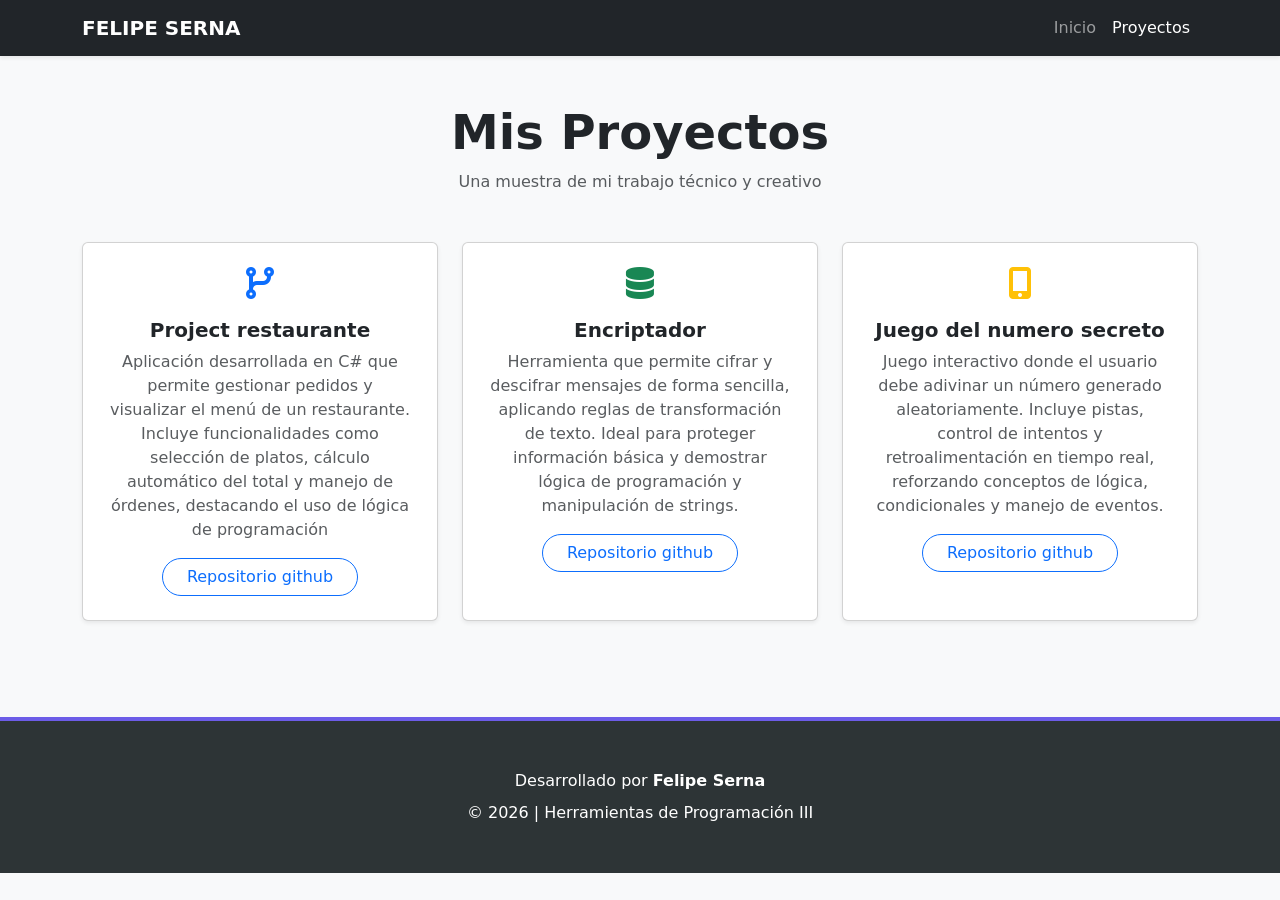
==== projects.html @ f855604d "se agrego el proyecto" ====
<!DOCTYPE html>
<html lang="es">
<head>
    <meta charset="UTF-8">
    <meta name="viewport" content="width=device-width, initial-scale=1.0">
    <title>Proyectos | Felipe Serna</title>
    <link rel="stylesheet" href="css/bootstrap.min.css">
    <link rel="stylesheet" href="https://cdnjs.cloudflare.com/ajax/libs/font-awesome/6.0.0/css/all.min.css">
    <link rel="stylesheet" href="css/styles.css">
    <link href="https://cdn.jsdelivr.net/npm/bootstrap@5.3.8/dist/css/bootstrap.min.css" rel="stylesheet" integrity="sha384-sRIl4kxILFvY47J16cr9ZwB07vP4J8+LH7qKQnuqkuIAvNWLzeN8tE5YBujZqJLB" crossorigin="anonymous">
    <script src="https://cdn.jsdelivr.net/npm/bootstrap@5.3.8/dist/js/bootstrap.bundle.min.js" integrity="sha384-FKyoEForCGlyvwx9Hj09JcYn3nv7wiPVlz7YYwJrWVcXK/BmnVDxM+D2scQbITxI" crossorigin="anonymous"></script>
    
</head>
<body class="bg-light">

    <nav class="navbar navbar-expand-lg navbar-dark bg-dark sticky-top shadow-sm">
        <div class="container">
            <a class="navbar-brand fw-bold" href="index.html">FELIPE SERNA</a>
            <div class="collapse navbar-collapse" id="navbarNav">
                <ul class="navbar-nav ms-auto">
                    <li class="nav-item"><a class="nav-link" href="index.html">Inicio</a></li>
                    <li class="nav-item"><a class="nav-link active" href="projects.html">Proyectos</a></li>
                </ul>
            </div>
        </div>
    </nav>

    <main class="container py-5">
        <header class="text-center mb-5 animate-view">
            <h2 class="display-5 fw-bold">Mis Proyectos</h2>
            <p class="text-muted">Una muestra de mi trabajo técnico y creativo</p>
        </header>

        <div class="row g-4">
            <div class="col-md-4 animate-view" style="animation-delay: 0.2s;">
                <div class="card h-100 shadow-sm">
                    <div class="card-body p-4 text-center">
                        <div class="mb-3 text-primary"><i class="fas fa-code-branch fa-2x"></i></div>
                        <h5 class="card-title fw-bold">Project restaurante</h5>
                        <p class="card-text text-muted">Aplicación desarrollada en C# que permite gestionar pedidos y visualizar el menú de un restaurante. Incluye funcionalidades como selección de platos, cálculo automático del total y manejo de órdenes, destacando el uso de lógica de programación</p>
                        <a target="_blank" href="https://github.com/fhilpe/Project-restaurante.git">
                        <button  class="btn btn-outline-primary rounded-pill px-4 ">Repositorio github</button>
                        </a>
                    </div>
                </div>
            </div>

            <div class="col-md-4 animate-view" style="animation-delay: 0.4s;">
                <div class="card h-100 shadow-sm">
                    <div class="card-body p-4 text-center">
                        <div class="mb-3 text-success"><i class="fas fa-database fa-2x"></i></div>
                        <h5 class="card-title fw-bold">Encriptador</h5>
                        <p class="card-text text-muted">Herramienta que permite cifrar y descifrar mensajes de forma sencilla, aplicando reglas de transformación de texto. Ideal para proteger información básica y demostrar lógica de programación y manipulación de strings.</p>
                        <a target="_blank" href="https://github.com/fhilpe/Encriptador-de-alura-latam.git">
                        <button  class="btn btn-outline-primary rounded-pill px-4 ">Repositorio github</button>
                        </a>
                    </div>
                </div>
            </div>

            <div class="col-md-4 animate-view" style="animation-delay: 0.6s;">
                <div class="card h-100 shadow-sm">
                    <div class="card-body p-4 text-center">
                        <div class="mb-3 text-warning"><i class="fas fa-mobile-alt fa-2x"></i></div>
                        <h5 class="card-title fw-bold">Juego del numero secreto</h5>
                        <p class="card-text text-muted">Juego interactivo donde el usuario debe adivinar un número generado aleatoriamente. Incluye pistas, control de intentos y retroalimentación en tiempo real, reforzando conceptos de lógica, condicionales y manejo de eventos.</p>
                        <a target="_blank" href="https://github.com/fhilpe/Juego-del-numero-secreto-Alura.git">
                        <button  class="btn btn-outline-primary rounded-pill px-4 ">Repositorio github</button>
                        </a>
                    </div>
                </div>
            </div>
        </div>
    </main>

    <div class="modal fade" id="videoModal" tabindex="-1" aria-hidden="true">
        <div class="modal-dialog modal-lg modal-dialog-centered">
            <div class="modal-content border-0 shadow-lg">
                <div class="modal-header bg-dark text-white">
                    <h5 class="modal-title" id="modalTitle font-weight-bold">Video del Proyecto</h5>
                    <button type="button" class="btn-close btn-close-white" data-bs-dismiss="modal" aria-label="Close"></button>
                </div>
                <div class="modal-body p-0">
                    <div class="ratio ratio-16x9">
                        <iframe id="videoIframe" src="" allowfullscreen></iframe>
                    </div>
                </div>
            </div>
        </div>
    </div>

    <footer class="text-white text-center py-5 mt-5">
        <div class="container">
            <p class="mb-2">Desarrollado por <strong>Felipe Serna</strong></p>
            <p class="mb-0" class="small text-muted mb-0">© 2026 | Herramientas de Programación III</p>
        </div>
    </footer>

    <script src="js/jquery.min.js"></script>
    <script src="js/bootstrap.bundle.min.js"></script>
    <script src="js/scripts.js"></script>
</body>
</html>
---- css/styles.css ----
/* General */
body {
    font-family: 'Inter', 'Segoe UI', Roboto, sans-serif;
    color: #2d3436;
    scroll-behavior: smooth;
    overflow-x: hidden;
}

/* Animación de entrada */
@keyframes fadeInUp {
    from {
        opacity: 0;
        transform: translateY(30px);
    }
    to {
        opacity: 1;
        transform: translateY(0);
    }
}

.animate-view {
    animation: fadeInUp 0.8s ease-out forwards;
}

/* Estilo para la foto de perfil (lp.webp) */
.profile-img {
    width: 180px;
    height: 180px;
    object-fit: cover;
    border: 8px solid rgba(255, 255, 255, 0.8);
    transition: transform 0.3s ease;
}

.profile-img:hover {
    transform: scale(1.05) rotate(2deg);
}

/* Hero Section */
.hero-section {
    background: linear-gradient(135deg, #6c5ce7 0%, #a29bfe 100%);
    color: white !important;
    padding: 100px 0;
}

.hero-section .text-muted {
    color: rgba(255, 255, 255, 0.9) !important;
}

/* Tarjetas de Proyectos */
.card {
    border: none;
    border-radius: 15px;
    transition: all 0.3s cubic-bezier(0.25, 0.8, 0.25, 1);
    overflow: hidden;
}

.card:hover {
    transform: translateY(-12px);
    box-shadow: 0 15px 30px rgba(0,0,0,0.15) !important;
}

/* Habilidades con Iconos */
.skill-card {
    padding: 20px;
    border-radius: 15px;
    background: #f8f9fa;
    transition: all 0.3s ease;
    height: 100%;
}

.skill-card:hover {
    background: #ffffff;
    transform: translateY(-5px);
    box-shadow: 0 10px 20px rgba(0,0,0,0.1) !important;
}

.fab {
    transition: all 0.3s ease;
}

.fab:hover {
    transform: translateY(-5px);
}

/* Footer */
footer {
    background-color: #2d3436;
    border-top: 4px solid #6c5ce7;
}
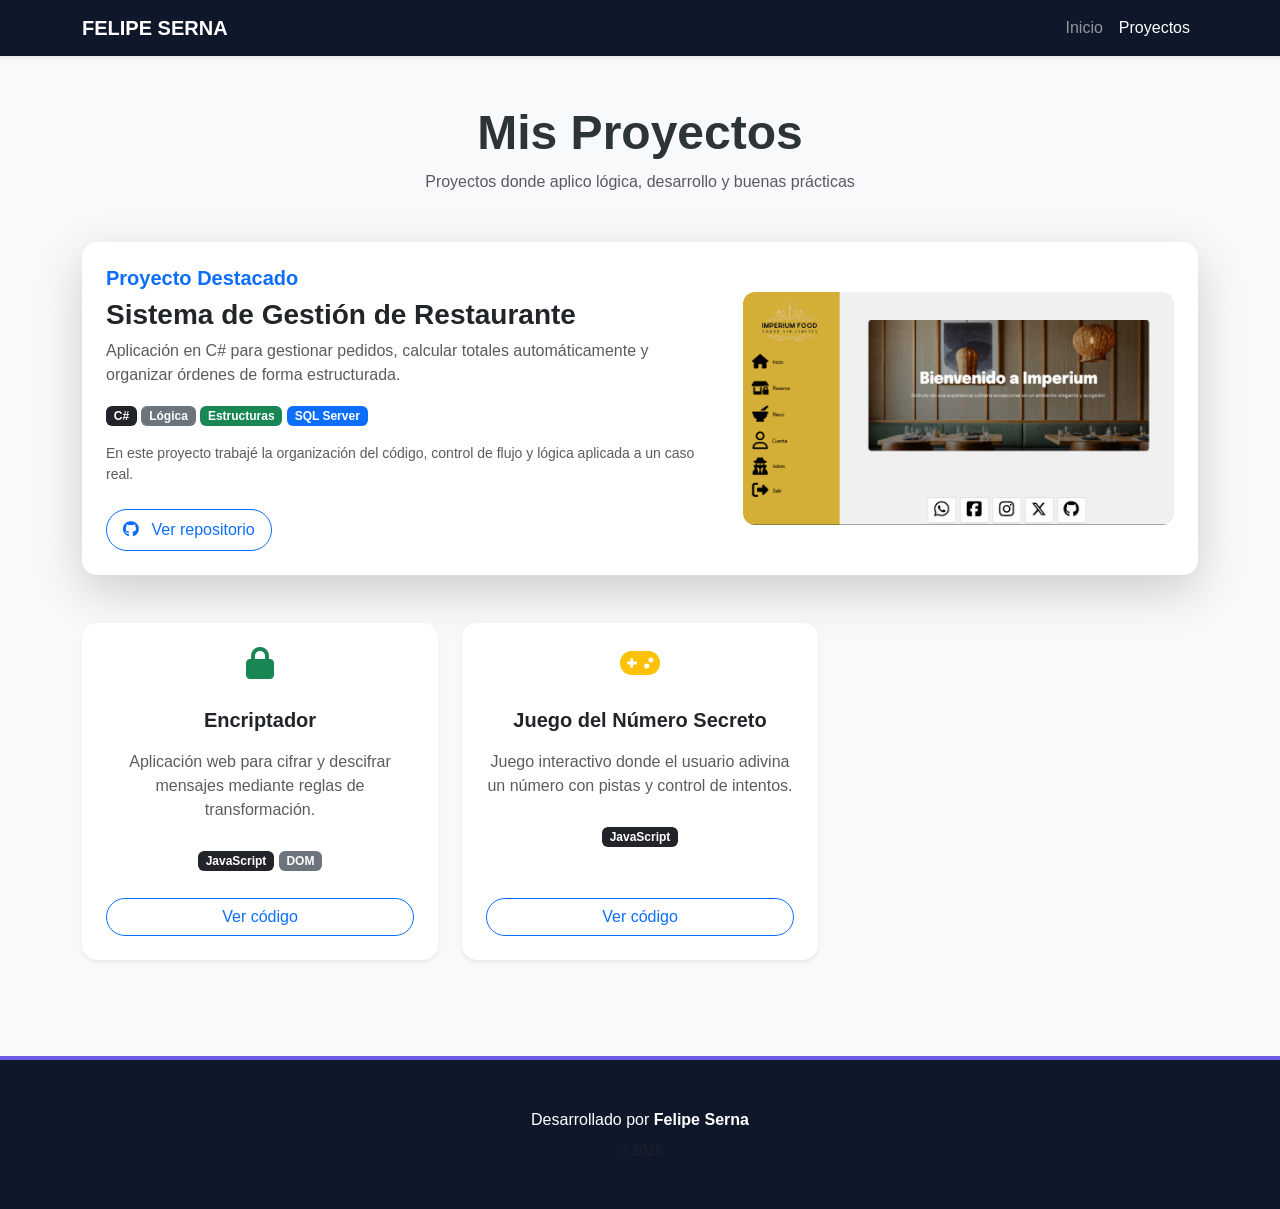
==== commit 4fd5307b: "Se agrego el proyecto" ====
--- a/projects.html
+++ b/projects.html
@@ -4,100 +4,172 @@
     <meta charset="UTF-8">
     <meta name="viewport" content="width=device-width, initial-scale=1.0">
     <title>Proyectos | Felipe Serna</title>
-    <link rel="stylesheet" href="css/bootstrap.min.css">
+
+    <!-- Bootstrap (solo una vez) -->
+    <link href="https://cdn.jsdelivr.net/npm/bootstrap@5.3.8/dist/css/bootstrap.min.css" rel="stylesheet">
+
+    <!-- Icons -->
     <link rel="stylesheet" href="https://cdnjs.cloudflare.com/ajax/libs/font-awesome/6.0.0/css/all.min.css">
+
+    <!-- Styles -->
     <link rel="stylesheet" href="css/styles.css">
-    <link href="https://cdn.jsdelivr.net/npm/bootstrap@5.3.8/dist/css/bootstrap.min.css" rel="stylesheet" integrity="sha384-sRIl4kxILFvY47J16cr9ZwB07vP4J8+LH7qKQnuqkuIAvNWLzeN8tE5YBujZqJLB" crossorigin="anonymous">
-    <script src="https://cdn.jsdelivr.net/npm/bootstrap@5.3.8/dist/js/bootstrap.bundle.min.js" integrity="sha384-FKyoEForCGlyvwx9Hj09JcYn3nv7wiPVlz7YYwJrWVcXK/BmnVDxM+D2scQbITxI" crossorigin="anonymous"></script>
-    
 </head>
+
 <body class="bg-light">
 
-    <nav class="navbar navbar-expand-lg navbar-dark bg-dark sticky-top shadow-sm">
-        <div class="container">
-            <a class="navbar-brand fw-bold" href="index.html">FELIPE SERNA</a>
-            <div class="collapse navbar-collapse" id="navbarNav">
-                <ul class="navbar-nav ms-auto">
-                    <li class="nav-item"><a class="nav-link" href="index.html">Inicio</a></li>
-                    <li class="nav-item"><a class="nav-link active" href="projects.html">Proyectos</a></li>
-                </ul>
-            </div>
+<!-- NAVBAR -->
+<nav class="navbar navbar-expand-lg navbar-dark bg-dark sticky-top shadow-sm">
+    <div class="container">
+        <a class="navbar-brand fw-bold" href="index.html">FELIPE SERNA</a>
+
+        <!-- BOTÓN MOBILE (te faltaba) -->
+        <button class="navbar-toggler" type="button" data-bs-toggle="collapse" data-bs-target="#navbarNav">
+            <span class="navbar-toggler-icon"></span>
+        </button>
+
+        <div class="collapse navbar-collapse" id="navbarNav">
+            <ul class="navbar-nav ms-auto">
+                <li class="nav-item"><a class="nav-link" href="index.html">Inicio</a></li>
+                <li class="nav-item"><a class="nav-link active" href="projects.html">Proyectos</a></li>
+            </ul>
         </div>
-    </nav>
+    </div>
+</nav>
 
-    <main class="container py-5">
-        <header class="text-center mb-5 animate-view">
-            <h2 class="display-5 fw-bold">Mis Proyectos</h2>
-            <p class="text-muted">Una muestra de mi trabajo técnico y creativo</p>
-        </header>
+<!-- CONTENIDO -->
+<main class="container py-5">
 
-        <div class="row g-4">
-            <div class="col-md-4 animate-view" style="animation-delay: 0.2s;">
-                <div class="card h-100 shadow-sm">
-                    <div class="card-body p-4 text-center">
-                        <div class="mb-3 text-primary"><i class="fas fa-code-branch fa-2x"></i></div>
-                        <h5 class="card-title fw-bold">Project restaurante</h5>
-                        <p class="card-text text-muted">Aplicación desarrollada en C# que permite gestionar pedidos y visualizar el menú de un restaurante. Incluye funcionalidades como selección de platos, cálculo automático del total y manejo de órdenes, destacando el uso de lógica de programación</p>
-                        <a target="_blank" href="https://github.com/fhilpe/Project-restaurante.git">
-                        <button  class="btn btn-outline-primary rounded-pill px-4 ">Repositorio github</button>
-                        </a>
+    <!-- HEADER -->
+    <header class="text-center mb-5 animate-view">
+        <h2 class="display-5 fw-bold">Mis Proyectos</h2>
+        <p class="text-muted">Proyectos donde aplico lógica, desarrollo y buenas prácticas</p>
+    </header>
+
+    <!-- PROYECTO DESTACADO -->
+    <div class="row mb-5">
+    <div class="col-12 animate-view">
+        <div class="card shadow-lg border-0 p-4">
+
+            <div class="row align-items-center">
+
+                <!-- CONTENIDO -->
+                <div class="col-md-7">
+
+                    <h5 class="text-primary fw-bold mb-2">Proyecto Destacado</h5>
+
+                    <h3 class="fw-bold">Sistema de Gestión de Restaurante</h3>
+
+                    <p class="text-muted">
+                        Aplicación en C# para gestionar pedidos, calcular totales automáticamente
+                        y organizar órdenes de forma estructurada.
+                    </p>
+
+                    <div class="mb-3">
+                        <span class="badge bg-dark">C#</span>
+                        <span class="badge bg-secondary">Lógica</span>
+                        <span class="badge bg-success">Estructuras</span>
+                        <span class="badge bg-primary">SQL Server</span>
+                    </div>
+
+                    <p class="small text-muted mb-4">
+                        En este proyecto trabajé la organización del código, control de flujo
+                        y lógica aplicada a un caso real.
+                    </p>
+
+                    <a target="_blank"
+                       href="https://github.com/fhilpe/Project-restaurante.git"
+                       class="btn btn-outline-primary rounded-pill px-3 py-2">
+                        <i class="fab fa-github me-2"></i> Ver repositorio
+                    </a>
+
+                </div>
+                <!-- IMAGEN -->
+                <div class="col-md-5 mb-4 mb-md-0 d-none d-md-block">
+                    <div class="featured-img-container">
+                        <img src="img/project_destacado.png" alt="Proyecto restaurante" class="featured-img">
                     </div>
                 </div>
             </div>
 
-            <div class="col-md-4 animate-view" style="animation-delay: 0.4s;">
-                <div class="card h-100 shadow-sm">
-                    <div class="card-body p-4 text-center">
-                        <div class="mb-3 text-success"><i class="fas fa-database fa-2x"></i></div>
-                        <h5 class="card-title fw-bold">Encriptador</h5>
-                        <p class="card-text text-muted">Herramienta que permite cifrar y descifrar mensajes de forma sencilla, aplicando reglas de transformación de texto. Ideal para proteger información básica y demostrar lógica de programación y manipulación de strings.</p>
-                        <a target="_blank" href="https://github.com/fhilpe/Encriptador-de-alura-latam.git">
-                        <button  class="btn btn-outline-primary rounded-pill px-4 ">Repositorio github</button>
-                        </a>
+        </div>
+    </div>
+</div>
+
+    <!-- GRID DE PROYECTOS -->
+    <div class="row g-4">
+
+        <!-- ENCRIPTADOR -->
+        <div class="col-md-6 col-lg-4 animate-view" style="animation-delay: 0.2s;">
+            <div class="card h-100 shadow-sm">
+                <div class="card-body p-4 text-center d-flex flex-column">
+
+                    <div class="mb-3 text-success">
+                        <i class="fas fa-lock fa-2x"></i>
                     </div>
-                </div>
-            </div>
 
-            <div class="col-md-4 animate-view" style="animation-delay: 0.6s;">
-                <div class="card h-100 shadow-sm">
-                    <div class="card-body p-4 text-center">
-                        <div class="mb-3 text-warning"><i class="fas fa-mobile-alt fa-2x"></i></div>
-                        <h5 class="card-title fw-bold">Juego del numero secreto</h5>
-                        <p class="card-text text-muted">Juego interactivo donde el usuario debe adivinar un número generado aleatoriamente. Incluye pistas, control de intentos y retroalimentación en tiempo real, reforzando conceptos de lógica, condicionales y manejo de eventos.</p>
-                        <a target="_blank" href="https://github.com/fhilpe/Juego-del-numero-secreto-Alura.git">
-                        <button  class="btn btn-outline-primary rounded-pill px-4 ">Repositorio github</button>
-                        </a>
+                    <h5 class="card-title fw-bold">Encriptador</h5>
+
+                    <p class="card-text text-muted">
+                        Aplicación web para cifrar y descifrar mensajes mediante reglas de transformación.
+                    </p>
+
+                    <div class="mb-3">
+                        <span class="badge bg-dark">JavaScript</span>
+                        <span class="badge bg-secondary">DOM</span>
                     </div>
+
+                    <a target="_blank"
+                       href="https://github.com/fhilpe/Encriptador-de-alura-latam.git"
+                       class="btn btn-outline-primary rounded-pill px-4 mt-auto">
+                       Ver código
+                    </a>
+
                 </div>
             </div>
         </div>
-    </main>
 
-    <div class="modal fade" id="videoModal" tabindex="-1" aria-hidden="true">
-        <div class="modal-dialog modal-lg modal-dialog-centered">
-            <div class="modal-content border-0 shadow-lg">
-                <div class="modal-header bg-dark text-white">
-                    <h5 class="modal-title" id="modalTitle font-weight-bold">Video del Proyecto</h5>
-                    <button type="button" class="btn-close btn-close-white" data-bs-dismiss="modal" aria-label="Close"></button>
-                </div>
-                <div class="modal-body p-0">
-                    <div class="ratio ratio-16x9">
-                        <iframe id="videoIframe" src="" allowfullscreen></iframe>
+        <!-- NUMERO SECRETO -->
+        <div class="col-md-6 col-lg-4 animate-view" style="animation-delay: 0.4s;">
+            <div class="card h-100 shadow-sm">
+                <div class="card-body p-4 text-center d-flex flex-column">
+
+                    <div class="mb-3 text-warning">
+                        <i class="fas fa-gamepad fa-2x"></i>
                     </div>
+
+                    <h5 class="card-title fw-bold">Juego del Número Secreto</h5>
+
+                    <p class="card-text text-muted">
+                        Juego interactivo donde el usuario adivina un número con pistas y control de intentos.
+                    </p>
+
+                    <div class="mb-3">
+                        <span class="badge bg-dark">JavaScript</span>
+                    </div>
+
+                    <a target="_blank"
+                       href="https://github.com/fhilpe/Juego-del-numero-secreto-Alura.git"
+                       class="btn btn-outline-primary rounded-pill px-4 mt-auto">
+                       Ver código
+                    </a>
+
                 </div>
             </div>
         </div>
+
     </div>
+</main>
 
-    <footer class="text-white text-center py-5 mt-5">
-        <div class="container">
-            <p class="mb-2">Desarrollado por <strong>Felipe Serna</strong></p>
-            <p class="mb-0" class="small text-muted mb-0">© 2026 | Herramientas de Programación III</p>
-        </div>
-    </footer>
+<!-- FOOTER -->
+<footer class="text-white text-center py-5 mt-5">
+    <div class="container">
+        <p class="mb-2">Desarrollado por <strong>Felipe Serna</strong></p>
+        <p class="small text-muted mb-0">© 2026</p>
+    </div>
+</footer>
 
-    <script src="js/jquery.min.js"></script>
-    <script src="js/bootstrap.bundle.min.js"></script>
-    <script src="js/scripts.js"></script>
+<!-- Bootstrap JS -->
+<script src="https://cdn.jsdelivr.net/npm/bootstrap@5.3.8/dist/js/bootstrap.bundle.min.js"></script>
+
 </body>
 </html>
--- a/css/styles.css
+++ b/css/styles.css
@@ -37,7 +37,7 @@
 
 /* Hero Section */
 .hero-section {
-    background: linear-gradient(135deg, #6c5ce7 0%, #a29bfe 100%);
+    background: linear-gradient(135deg, #0f172a, #1e293b);
     color: white !important;
     padding: 100px 0;
 }
@@ -52,6 +52,10 @@
     border-radius: 15px;
     transition: all 0.3s cubic-bezier(0.25, 0.8, 0.25, 1);
     overflow: hidden;
+}
+
+.card-body {
+    gap: 10px;
 }
 
 .card:hover {
@@ -84,6 +88,44 @@
 
 /* Footer */
 footer {
-    background-color: #2d3436;
+    background-color: var(--dark);
     border-top: 4px solid #6c5ce7;
+}
+
+/* Imagen proyecto destacado */
+.featured-img-container {
+    overflow: hidden;
+    border-radius: 12px;
+}
+
+.featured-img {
+    width: 100%;
+    transition: transform 0.4s ease;
+}
+
+/* Animación suave */
+.featured-img-container:hover .featured-img {
+    transform: scale(1.08);
+}
+
+
+:root {
+    --primary: #0f172a;
+    --accent: #3b82f6;
+    --accent-dark: #2563eb;
+    --light: #f8fafc;
+}
+
+.btn-primary {
+    background-color: var(--accent);
+    border: none;
+}
+
+.btn-primary:hover {
+    background-color: var(--accent-dark);
+}
+
+.navbar,
+footer {
+    background-color: var(--primary) !important;
 }
